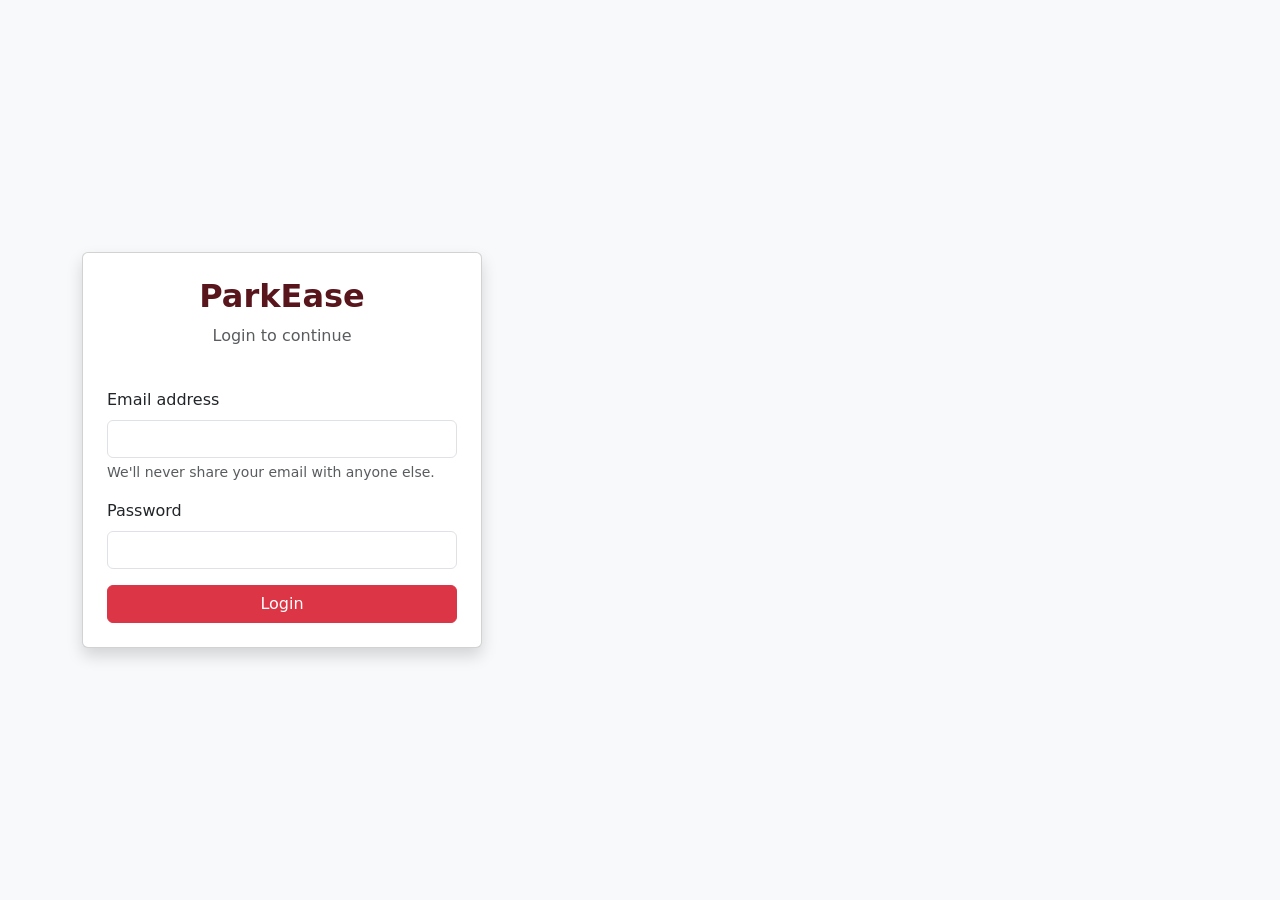
==== index.html @ e7096172 "Intial project structure with Dashboard and Register pages" ====
<!DOCTYPE html>
<html lang="en">

<head>
    <meta charset="UTF-8">
    <meta name="viewport" content="width=device-width, initial-scale=1.0">
    <title>ParkEase - Login</title>
    <!-- this is bootstrap link -->
    <link href="https://cdn.jsdelivr.net/npm/bootstrap@5.3.8/dist/css/bootstrap.min.css" rel="stylesheet"
        integrity="sha384-sRIl4kxILFvY47J16cr9ZwB07vP4J8+LH7qKQnuqkuIAvNWLzeN8tE5YBujZqJLB" crossorigin="anonymous">
    <link rel="stylesheet" href="css/style.css">
</head>
<!-- styling the login button using bootstrap -->

<body class="bg-light">
    <div class="container vh-100 d-flex jusify-content-center align-items-center">
        <div class="card shadow p-4" style="width: 100%; max-width: 400px;">
            <div class=" text-center mb-4">
                <h2 class="fw-bold text-danger-emphasis">ParkEase</h2>
                <p class=" text-muted">Login to continue</p>
            </div>
            <!-- this is the login form -->
            <form>
                <!-- this section is for the email address -->
                <div class="mb-3">
                    <label for="exampleInputEmail1" class="form-label">Email address</label>
                    <input type="email" class="form-control" id="exampleInputEmail1" aria-describedby="emailHelp">
                    <div id="emailHelp" class="form-text">We'll never share your email with anyone else.</div>
                </div>
                <!-- this section is for the password -->
                <div class="mb-3">
                    <label for="exampleInputPassword1" class="form-label">Password</label>
                    <input type="password" class="form-control" id="exampleInputPassword1">
                </div>
                <!-- this section is for the submit button -->
                <a href="dashboard.html" class="btn btn-danger  w-100">Login</a>
            </form>

        </div>


</body>

</html>
---- css/style.css ----
/* this targets the pill which was blue to danger-subtle which matches my theme */
.nav-pills .nav-link.active {
  background-color: #58151c;
  color: white;
}
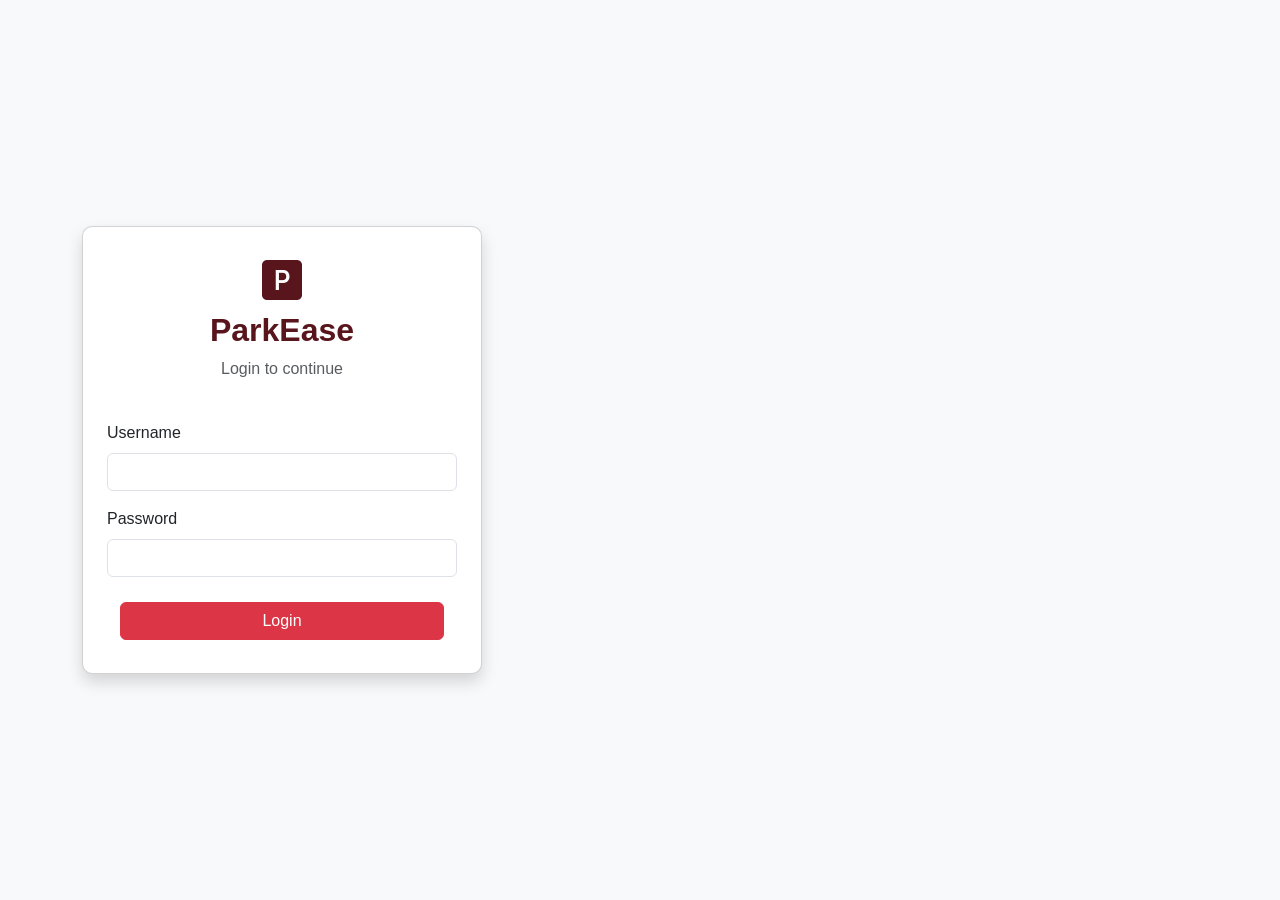
==== commit 27576c1f: "Add ParkEase branding and apply various UI refinements to HTML and CSS pages" ====
--- a/index.html
+++ b/index.html
@@ -8,14 +8,16 @@
     <!-- this is bootstrap link -->
     <link href="https://cdn.jsdelivr.net/npm/bootstrap@5.3.8/dist/css/bootstrap.min.css" rel="stylesheet"
         integrity="sha384-sRIl4kxILFvY47J16cr9ZwB07vP4J8+LH7qKQnuqkuIAvNWLzeN8tE5YBujZqJLB" crossorigin="anonymous">
+        <link rel="stylesheet" href="https://cdn.jsdelivr.net/npm/bootstrap-icons@1.11.3/font/bootstrap-icons.min.css">
     <link rel="stylesheet" href="css/style.css">
 </head>
 <!-- styling the login button using bootstrap -->
 
 <body class="bg-light">
-    <div class="container vh-100 d-flex jusify-content-center align-items-center">
+    <div class="container vh-100 d-flex justiify-content-center align-items-center">
         <div class="card shadow p-4" style="width: 100%; max-width: 400px;">
-            <div class=" text-center mb-4">
+            <div class=" text-center mb-4"> <i class="bi bi-p-square-fill fs-1 text-danger-emphasis"></i>
+                
                 <h2 class="fw-bold text-danger-emphasis">ParkEase</h2>
                 <p class=" text-muted">Login to continue</p>
             </div>
@@ -23,9 +25,9 @@
             <form>
                 <!-- this section is for the email address -->
                 <div class="mb-3">
-                    <label for="exampleInputEmail1" class="form-label">Email address</label>
-                    <input type="email" class="form-control" id="exampleInputEmail1" aria-describedby="emailHelp">
-                    <div id="emailHelp" class="form-text">We'll never share your email with anyone else.</div>
+                    <label for="exampleInputEmail1" class="form-label">Username</label>
+                    <input type="email" class="form-control" id="exampleInputusername" aria-describedby="emailHelp">
+                   
                 </div>
                 <!-- this section is for the password -->
                 <div class="mb-3">
@@ -33,7 +35,7 @@
                     <input type="password" class="form-control" id="exampleInputPassword1">
                 </div>
                 <!-- this section is for the submit button -->
-                <a href="dashboard.html" class="btn btn-danger  w-100">Login</a>
+               <button type="submit" class="btn w-100 py-2 fw-bold"><a href="dashboard.html" class="btn btn-danger  w-100">Login</a></button> 
             </form>
 
         </div>
--- a/css/style.css
+++ b/css/style.css
@@ -3,3 +3,89 @@
   background-color: #58151c;
   color: white;
 }
+.nav-link.active {
+  border-bottom: 2px solid #291618;
+  font-weight: bold;
+}
+:root {
+  --parkease-blue: #0d6efd;
+  --parkease-red: #dc3545;
+  --parkease-light-gray: #f8f9fa;
+}
+
+body {
+  font-family: "Inter", sans-serif;
+  background-color: var(--parkease-light-gray);
+}
+
+/* Custom Card Styling for Dashboard & Reports */
+.card {
+  border-radius: 10px;
+  transition: transform 0.2s ease;
+}
+
+.card:hover {
+  transform: translateY(-5px); 
+}
+
+/* Specific Highlight for the Sign-out Fee */
+.fee-display {
+  background-color: rgba(13, 110, 253, 0.1);
+  border: 1px solid rgba(13, 110, 253, 0.25);
+  color: var(--parkease-blue);
+}
+
+
+
+
+/* Receipt Preview Styling (Sign-out Page) */
+.receipt-paper {
+  font-family: "Courier New", Courier, monospace;
+  border: 1px dashed #ccc;
+  position: relative;
+}
+
+.receipt-paper::before,
+.receipt-paper::after {
+  content: "";
+  position: absolute;
+  left: 0;
+  right: 0;
+  height: 10px;
+  background-size: 20px 20px;
+}
+
+/* Footer for Admin Panel */
+footer {
+  font-size: 0.85rem;
+  color: #6c757d;
+}
+ .app-container {
+display: flex;
+height: 100vh;
+}
+.sidebar {
+width: 240px;
+background-color: #1E3A5F;
+flex-shrink: 0;
+}
+.main-content {
+flex: 1;
+overflow-y: auto;
+padding: 24px;
+background-color: #F5F7FA;
+}
+
+
+
+.stats-row {
+display: grid;
+grid-template-columns: repeat(3, 1fr);
+gap: 20px;
+margin-bottom: 24px;
+}
+.stat-card {
+background: white;
+border-radius: 8px;
+padding: 20px;
+box-shadow: 0 1px 4px rgba(0,0,0,0.08);}
